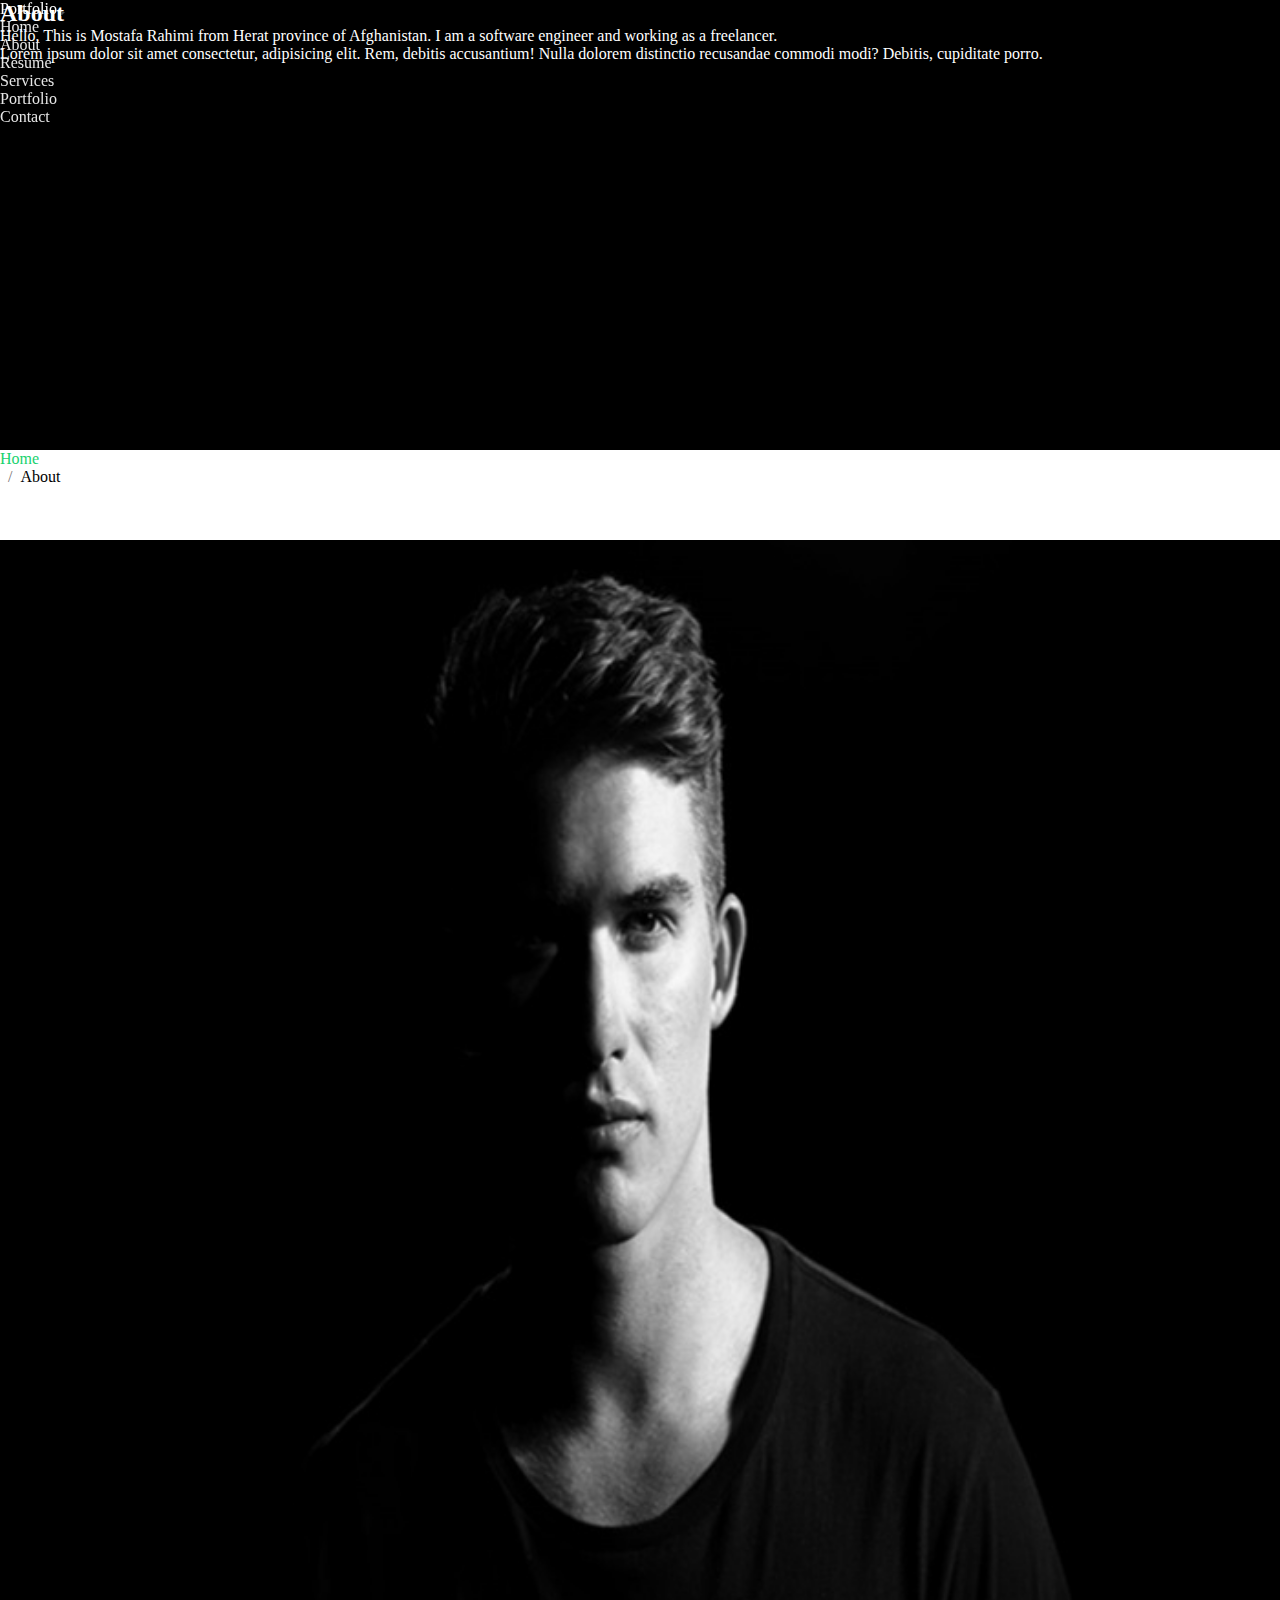
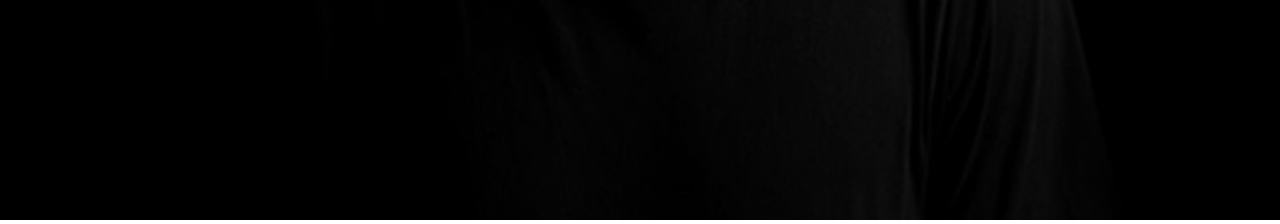
==== about.html @ b2a40b6f "adding the about file" ====
<!DOCTYPE html>
<html lang="en">
    <head>
        <!-- Style sheet link -->
        <link rel="stylesheet" href="styles/styles.css" />
    
        <!-- Bootstrap style link -->
        <link rel="stylesheet" href="https://cdn.jsdelivr.net/npm/bootstrap@5.3.2/dist/css/bootstrap.min.css" integrity="sha384-T3c6CoIi6uLrA9TneNEoa7RxnatzjcDSCmG1MXxSR1GAsXEV/Dwwykc2MPK8M2HN" crossorigin="anonymous"/>
        <meta charset="UTF-8" />
        <meta name="viewport" content="width=device-width, initial-scale=1.0" />
        <title>Portfolio | Home</title>
    
        <!-- FontAwesom Links -->
        <link rel="stylesheet" href="https://cdnjs.cloudflare.com/ajax/libs/font-awesome/6.6.0/css/all.min.css">
      </head>
<body>
    
    <!-- Header -->
    <header class="header">
        <nav class="navbar navbar-expand-lg">
            <div class="container">
              <a href="#" class="navbar-brand fs-2">Portfolio</a>
              <button class="navbar-toggler toggler-button" type="button" data-bs-toggle="collapse" data-bs-target="#navbarNav" aria-controls="navbarNav" aria-expanded="false" aria-label="Toggle navigation">
                <span class="navbar-toggler-icon"></span>
              </button>
              <div class="collapse navbar-collapse bg-black navbar-opacity " id="navbarNav">
                <ul class="navbar-nav ms-auto fs-5 nav-item-opacity">
                  <li class="ms-4">
                    <a class="link-hover" href="index.html">Home</a>
                  </li>
                  <li class="ms-4">
                    <a class="link-hover active focus" href="about.html">About</a>
                  </li>
                  <li class="ms-4">
                    <a class="link-hover" href="#">Resume</a>
                  </li>
                  <li class="ms-4">
                    <a class="link-hover" href="#">Services</a>
                  </li>
                  <li class="ms-4">
                    <a class="link-hover" href="#">Portfolio</a>
                  </li>
                  <li class="ms-4">
                    <a class="link-hover" href="#">Contact</a>
                  </li>
                </ul>
              </div>
            </div>
          </nav>
     </header>



     <!-- Main about page -->
      <main class="about-showcase text-center pt-5">
        <h2 class="pt-5 text-white mt-5 fs-1 fw-bold">About</h2>
        <p class="ps-5 pe-5">Hello, This is Mostafa Rahimi from Herat province of Afghanistan. I am a software engineer and working as a freelancer. <br> Lorem ipsum dolor sit amet consectetur, adipisicing elit. Rem, debitis accusantium! Nulla dolorem distinctio recusandae commodi modi? Debitis, cupiditate porro.</p>
      </main>


      <section class="bg-dark navbar-address align-content-center pt-3">
        <div class="container ">
            <ol class="d-flex list-unstyled fs-5">
                <li class="fw-bold"><a class="highlight" href="index.html">Home</a></li>
                <li class="page-information-suedo text-white">About</li>
            </ol>
        </div>
      </section>


      <section class="pesonal-information">
        <div class="container">
            <div class="row">
                <div class="col-4"><img class="personal-information-img" src="./img/personal.jpeg" alt=""></div>
                <div class="col-8"></div>
            </div>
        </div>
      </section>


    <!-- Main javascript file -->
    <script src="JavaScript/main.js"></script>
    <!-- Bootstrap javascript link -->
    <script src="https://cdnjs.cloudflare.com/ajax/libs/bootstrap/5.3.3/js/bootstrap.min.js" integrity="sha512-ykZ1QQr0Jy/4ZkvKuqWn4iF3lqPZyij9iRv6sGqLRdTPkY69YX6+7wvVGmsdBbiIfN/8OdsI7HABjvEok6ZopQ==" crossorigin="anonymous" referrerpolicy="no-referrer"></script>
</body>
</html>
---- styles/styles.css ----
* {
  margin: 0;
  padding: 0;
  box-sizing: border-box;
}

h1,
h2,
h3,
h4,
h5,
p {
  color: #ffffff;
}

a {
  text-decoration: none !important;
  color: white !important;
}

li {
  list-style: none !important;
}

/* Header */
.header {
  position: fixed;
  top: 0;
  left: 0;
  width: 100%;
  background-color: transparent;
  transition: 0.5s;
  z-index: 9999999;
}

.header.sticky {
  padding: 5px 100px;
  background-color: black;
  opacity: 0.9;
}

.focus:visited {
  color: #18d26e !important;
}

.link-hover:hover {
  color: #18d26e !important;
  border-bottom: 2px solid #18d26e;
  transition: 0.5s;
}

.toggler-button {
  background-color: #18d26e !important;
}
.toggler-button:hover {
  background-color: #14b55f !important;
}

/* Main */

.showcase {
  height: 100vh;
  background-image: url(../img/showcase.jpg);
  background-position: center;
  background-repeat: no-repeat;
  background-size: cover;
}

.top-content-span {
  color: #18d26e;
}

.main-content-top {
  position: absolute;
  top: 35%;
  left: 10%;
}

.content-top-animation {
  animation: content-top-animation 1s ease-in forwards;
  transform: scale(0);
}
@keyframes content-top-animation {
  to {
    transform: scale(1);
  }
}

.content-top-skills {
  position: absolute;
  animation: content-top-skills 1s ease-in forwards;
  transform: scale(0);
}

@keyframes content-top-skills {
  to {
    transform: scale(1);
  }
}

.main-social-media {
  position: absolute;
  top: 55%;
  left: 10%;
}

.social-media-hover:hover {
  color: #18d26e;
  transition: all 0.5s;
  transform: scale(1.5) rotate(360deg);
}

.footer {
  height: 42vh;
}

.wrapper .dynamic-typing {
  line-height: 3rem;
  height: 3rem;
  overflow: hidden;
}

.dynamic-typing li {
  position: relative;
  top: 0;
  animation: slide 12s steps(4) infinite;
}

@keyframes slide {
  100% {
    top: -195px;
  }
}

.dynamic-typing li::after {
  content: "";
  background-color: #000;
  position: absolute;
  left: 0;
  height: 100%;
  width: 100%;
  border-left: 2px solid #fff;
  animation: typing 3s steps(12) infinite;
}

@keyframes typing {
  40%,
  60% {
    left: calc(100% + 1%);
  }
  100% {
    left: 0;
  }
}

/* -------------------- About Page Styles------------------------ */

/* Navbar */

.navbar-opacity {
  opacity: 0.9;
}

.about-showcase {
  height: 50vh;
  background-color: #000;
}

.highlight {
  color: #18d26e !important;
}

.navbar-address {
  height: 10vh;
}

.page-information-suedo::before {
  content: "/";
  color: #767070;
  padding: 0.5rem;
}

/* Personal infromation section */

.pesonal-information{
  height: 90vh;
  background-color: #000;
}

.personal-information-img{
  height: 100%;
  width: 100%;
}
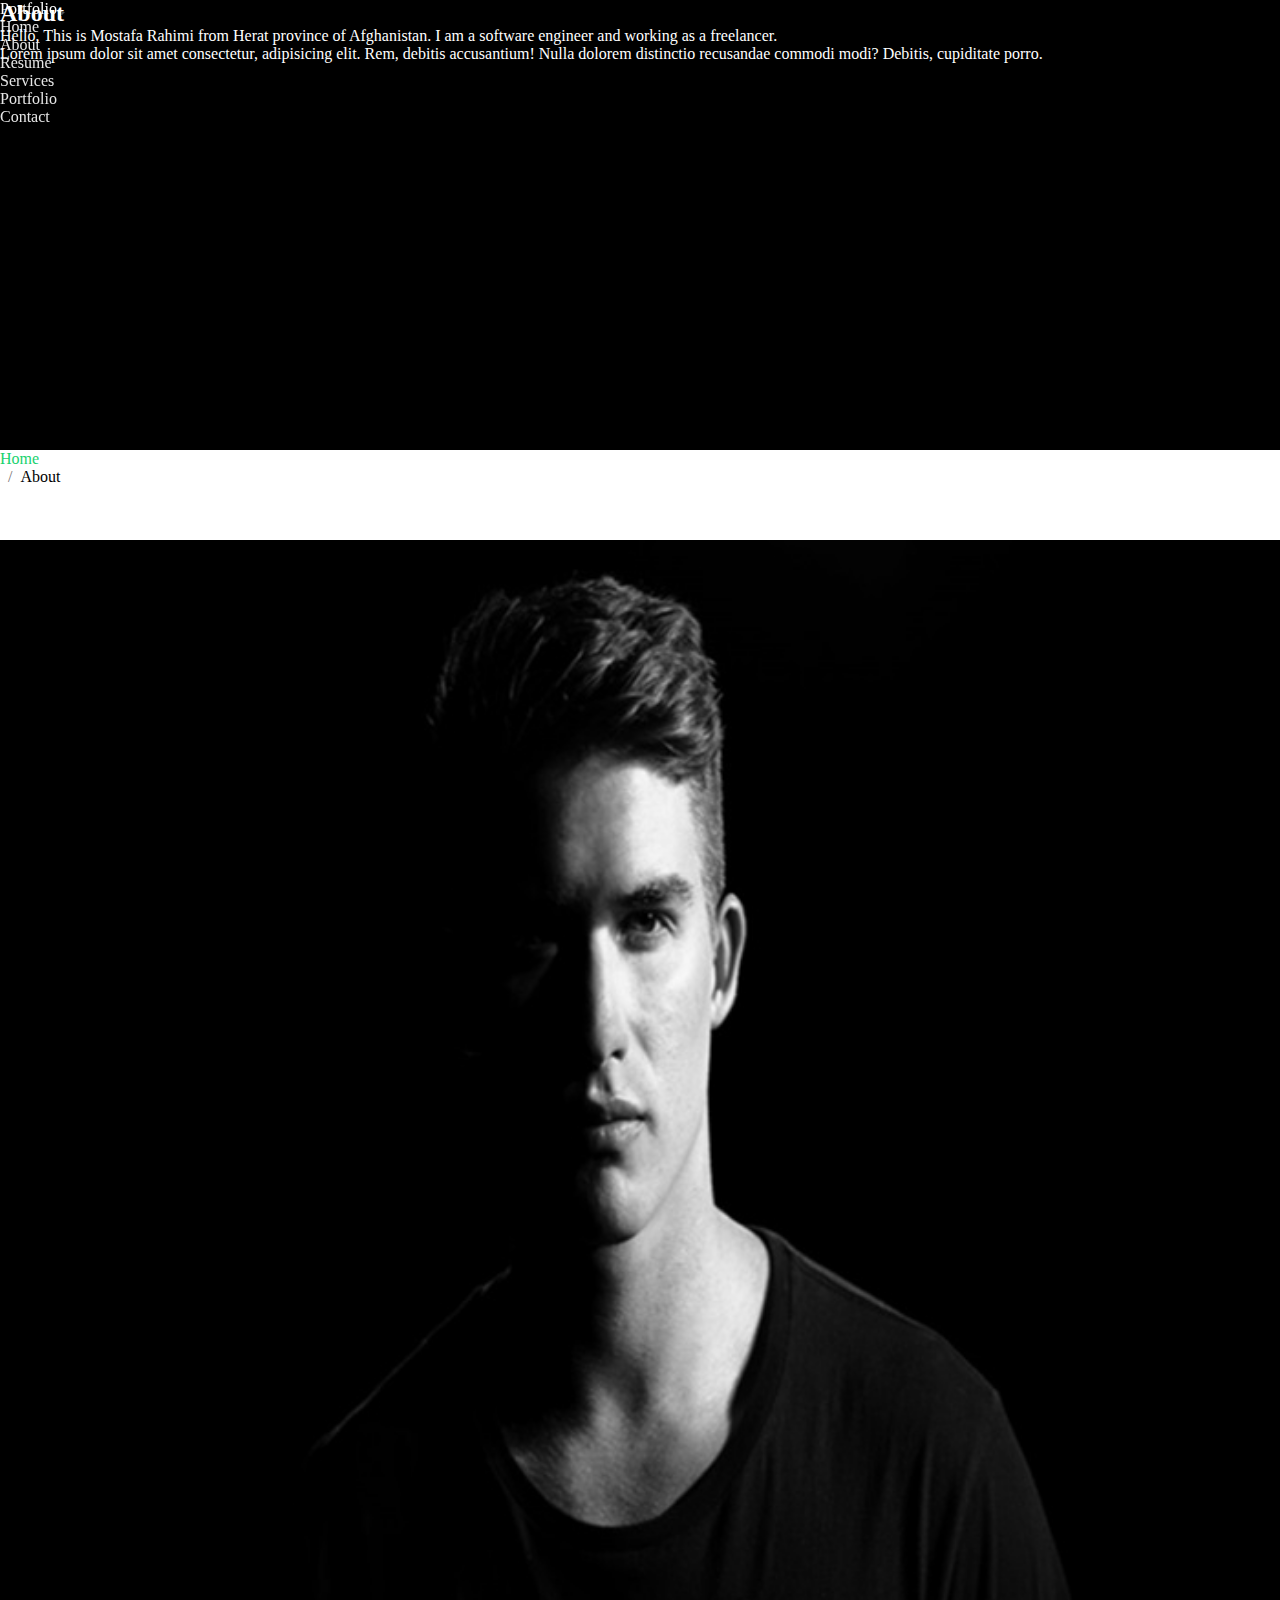
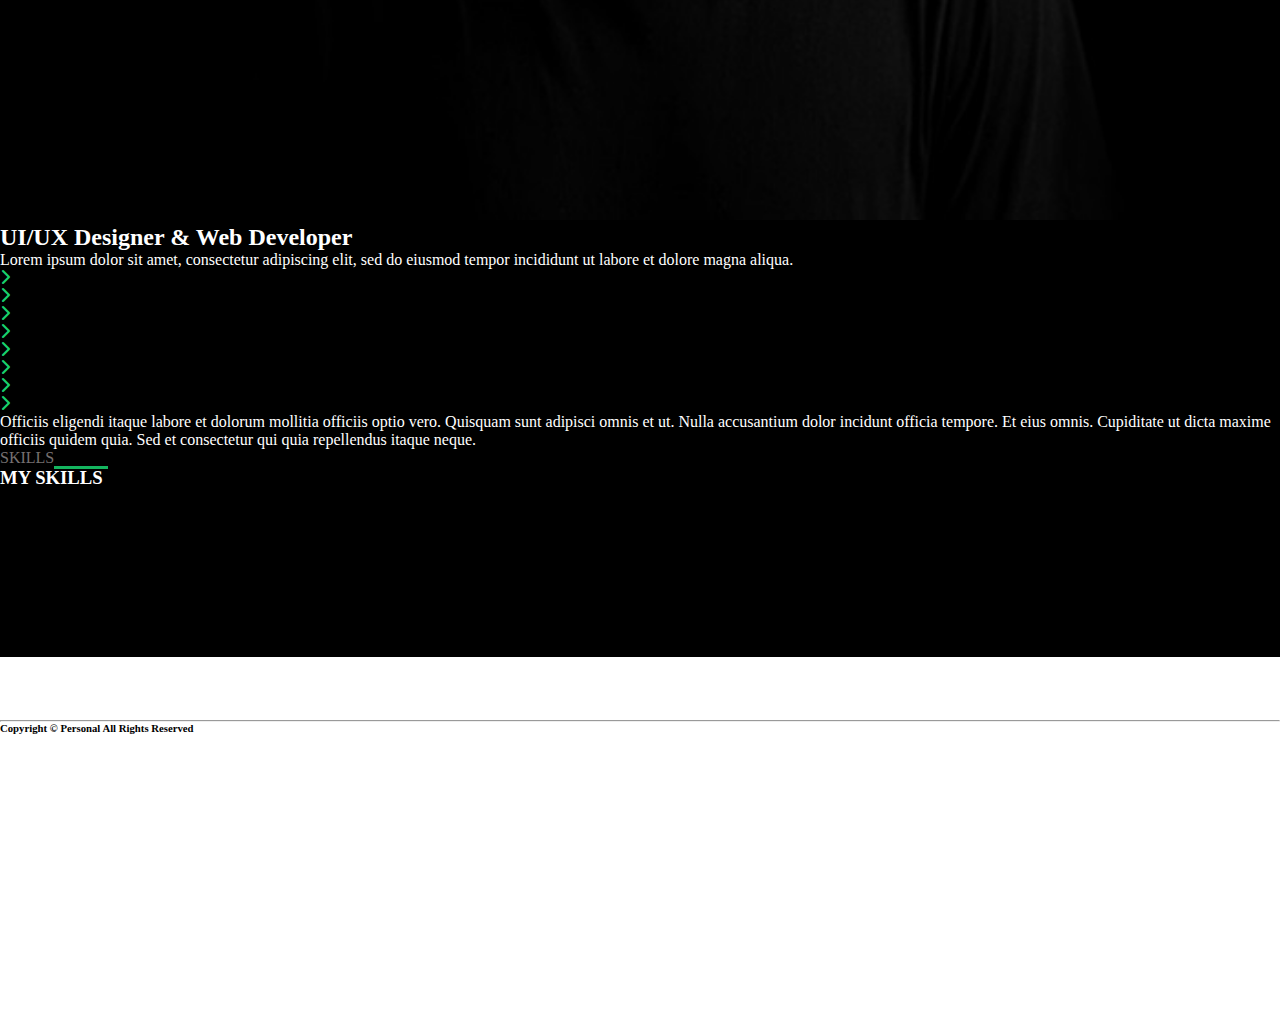
==== commit 23f3c33c: "Has finished the about page layout and made it responsive" ====
--- a/about.html
+++ b/about.html
@@ -71,11 +71,139 @@
       <section class="pesonal-information">
         <div class="container">
             <div class="row">
-                <div class="col-4"><img class="personal-information-img" src="./img/personal.jpeg" alt=""></div>
-                <div class="col-8"></div>
+                <div class="col-lg-4 pt-5 mt-5"><img class="personal-information-img" src="./img/personal.jpeg" alt=""></div>
+                <div class="col-lg-8 pt-5 mt-5">
+                  <h2 class="text-white pb-3">UI/UX Designer & Web Developer</h2>
+                  <p>Lorem ipsum dolor sit amet, consectetur adipiscing elit, sed do eiusmod tempor incididunt ut labore et dolore magna aliqua.</p>
+                  <div class="row">
+                    <div class="col-lg-6 p-3">
+                      <ul class="text-white">
+                        <li class="pb-3">
+                          <i class="fa fa-chevron-right custom-icons pe-2"></i>
+                          <strong>Birthday:</strong>
+                          <span>23 Jun 2000</span>
+                        </li>
+                        <li class="pb-3">
+                          <i class="fa fa-chevron-right custom-icons pe-2"></i>
+                          <strong>Website:</strong>
+                          <span>www.example.com</span>
+                        </li>
+                        <li class="pb-3">
+                          <i class="fa fa-chevron-right custom-icons pe-2"></i>
+                          <strong>Phone:</strong>
+                          <span>+93797978835</span>
+                        </li>
+                        <li class="pb-3">
+                          <i class="fa fa-chevron-right custom-icons pe-2"></i>
+                          <strong>City:</strong>
+                          <span>Herat, Afghanista</span>
+                        </li>
+                      </ul>
+                    </div>
+                    <div class="col-lg-6 p-3">
+                      <ul class="text-white">
+                        <li class="pb-3">
+                          <i class="fa fa-chevron-right custom-icons pe-2"></i>
+                          <strong>Age:</strong>
+                          <span>23</span>
+                        </li>
+                        <li class="pb-3">
+                          <i class="fa fa-chevron-right custom-icons pe-2"></i>
+                          <strong>Degree:</strong>
+                          <span>Master</span>
+                        </li>
+                        <li class="pb-3">
+                          <i class="fa fa-chevron-right custom-icons pe-2"></i>
+                          <strong>Email:</strong>
+                          <span>Mostafarahimi.a229@gmail.com</span>
+                        </li>
+                        <li class="pb-3">
+                          <i class="fa fa-chevron-right custom-icons pe-2"></i>
+                          <strong>Freelancer:</strong>
+                          <span>Availabel</span>
+                        </li>
+                      </ul>
+                    </div>
+                    <p>Officiis eligendi itaque labore et dolorum mollitia officiis optio vero. Quisquam sunt adipisci omnis et ut. Nulla accusantium dolor incidunt officia tempore. Et eius omnis. Cupiditate ut dicta maxime officiis quidem quia. Sed et consectetur qui quia repellendus itaque neque.</p>
+                  </div>
+                </div>
             </div>
         </div>
       </section>
+
+
+      <section class="skills pt-5 text-white pb-5">
+        <div class="container">
+          <span class="skill-suedo-line">SKILLS</span>
+          <h3 class="pb-5">MY SKILLS</h3>
+          <div class="row">
+            <div class="col-lg-6">
+              <div class="skill d-flex justify-content-between">
+                <span class="pb-1">HTML</span>
+                <i class="val">100%</i>
+              </div>
+              <div class="progress mb-3 progress-height">
+                <div class="progress-bar bg-success animation-progress" role="progressbar" style="width: 100%" aria-valuenow="25" aria-valuemin="0" aria-valuemax="100"></div>
+              </div>
+              <div class="skill d-flex justify-content-between">
+                <span class="pb-1">CSS</span>
+                <i class="val">90%</i>
+              </div>
+              <div class="progress mb-3 progress-height">
+                <div class="progress-bar bg-success animation-progress" role="progressbar" style="width: 90%" aria-valuenow="50" aria-valuemin="0" aria-valuemax="100"></div>
+              </div>
+              <div class="skill d-flex justify-content-between">
+                <span class="pb-1">JAVASCRIPT</span>
+                <i class="val">70%</i>
+              </div>
+              <div class="progress mb-3 progress-height">
+                <div class="progress-bar bg-success animation-progress" role="progressbar" style="width: 70%" aria-valuenow="75" aria-valuemin="0" aria-valuemax="100"></div>
+              </div>
+            </div>
+            <div class="col-lg-6">
+              <div class="skill d-flex justify-content-between">
+                <span class="pb-1">PHP</span>
+                <i class="val">50%</i>
+              </div>
+              <div class="progress mb-3 progress-height">
+                <div class="progress-bar bg-success animation-progress" role="progressbar" style="width: 50%" aria-valuenow="25" aria-valuemin="0" aria-valuemax="100"></div>
+              </div>
+              <div class="skill d-flex justify-content-between">
+                <span class="pb-1">PHOTOSHOP</span>
+                <i class="val">100%</i>
+              </div>
+              <div class="progress mb-3 progress-height">
+                <div class="progress-bar bg-success animation-progress" role="progressbar" style="width: 100%" aria-valuenow="50" aria-valuemin="0" aria-valuemax="100"></div>
+              </div>
+              <div class="skill d-flex justify-content-between">
+                <span class="pb-1">CORELDRAW</span>
+                <i class="val">90%</i>
+              </div>
+              <div class="progress mb-3 progress-height">
+                <div class="progress-bar bg-success animation-progress" role="progressbar" style="width: 90%" aria-valuenow="75" aria-valuemin="0" aria-valuemax="100"></div>
+              </div>
+            </div>
+          </div>
+        </div>
+      </section>
+
+
+
+        <!-- Footer -->
+        <footer class="footer text-center bg-dark">
+        <h2 class="text-light display-4 pb-3">Personal</h2>
+        <p class="ps-3 pe-3">This is Mostafa Rahimi from Herat Province of Afghanista and there are some social medias bellow</p>
+        <div class="personal-social-media pb-3">
+          <a href="#"><i class="fa-brands fa-x-twitter p-3 rounded-5 fs-4 social-media-hover"></i></a>
+          <a href="#"><i class="fa-brands fa-facebook p-3 rounded-5 fs-4 social-media-hover"></i></a>
+          <a href="#"><i class="fa-brands fa-instagram p-3 rounded-5 fs-4 social-media-hover"></i></a>
+          <a href="#"><i class="fa-brands fa-linkedin p-3 rounded-5 fs-4 social-media-hover"></i></a>
+          <a href="#"><i class="fa-brands fa-telegram p-3 rounded-5 fs-4 social-media-hover"></i></a>
+        </div>
+        <hr class="text-info pb-3 w-75 m-auto">
+        <h6 class="text-light">Copyright &copy; Personal All Rights Reserved</h6>
+        <p class="pb-3">Designed by <span class="text-success">MostafaRahimi</span></p>
+      </footer>
 
 
     <!-- Main javascript file -->
--- a/styles/styles.css
+++ b/styles/styles.css
@@ -183,7 +183,6 @@
 /* Personal infromation section */
 
 .pesonal-information{
-  height: 90vh;
   background-color: #000;
 }
 
@@ -191,3 +190,59 @@
   height: 100%;
   width: 100%;
 }
+
+@media (max-width:556px){
+  .personal-information-img{
+    height: 90%;
+    width: 90%;
+  }
+}
+
+.custom-icons{
+  color: #18d26e;
+}
+
+
+
+
+/* About page skill section */
+
+.skills{
+  background-color: #000;
+}
+
+.skill-suedo-line{
+  position: relative;
+  color: #767070;
+}
+
+.skill-suedo-line::after{
+  content: "";
+  position: absolute;
+  border-bottom: 3px solid #14b55f;
+  height: 100%;
+  width: 100%;
+}
+
+.skills .progress .skill{
+  margin-bottom: 20px;
+}
+
+.progress-height{
+  height: 10px !important;
+}
+
+
+.animation-progress{
+  animation: progress-animation 1s ease-in-out forwards;
+}
+
+@keyframes progress-animation{
+  from{
+    width: 0;
+  }
+  to{
+    width: 100;
+  }
+}
+
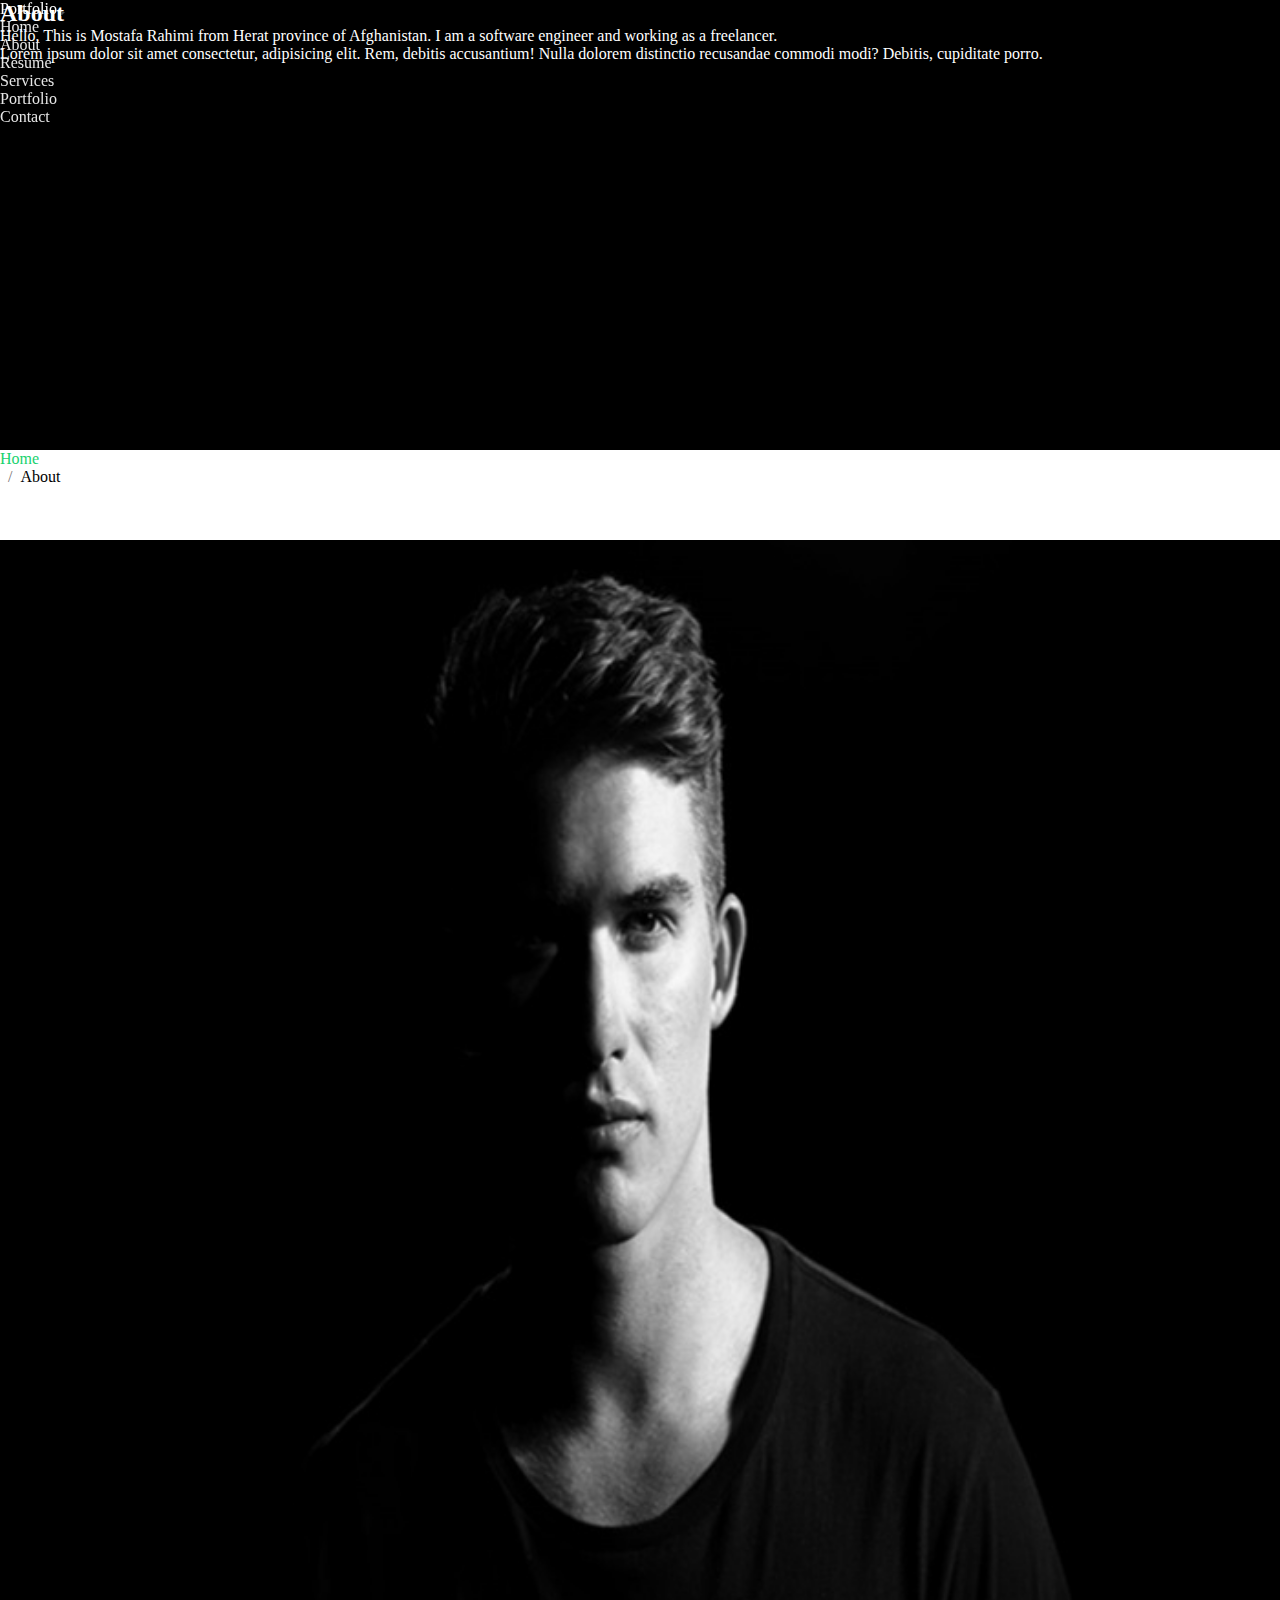
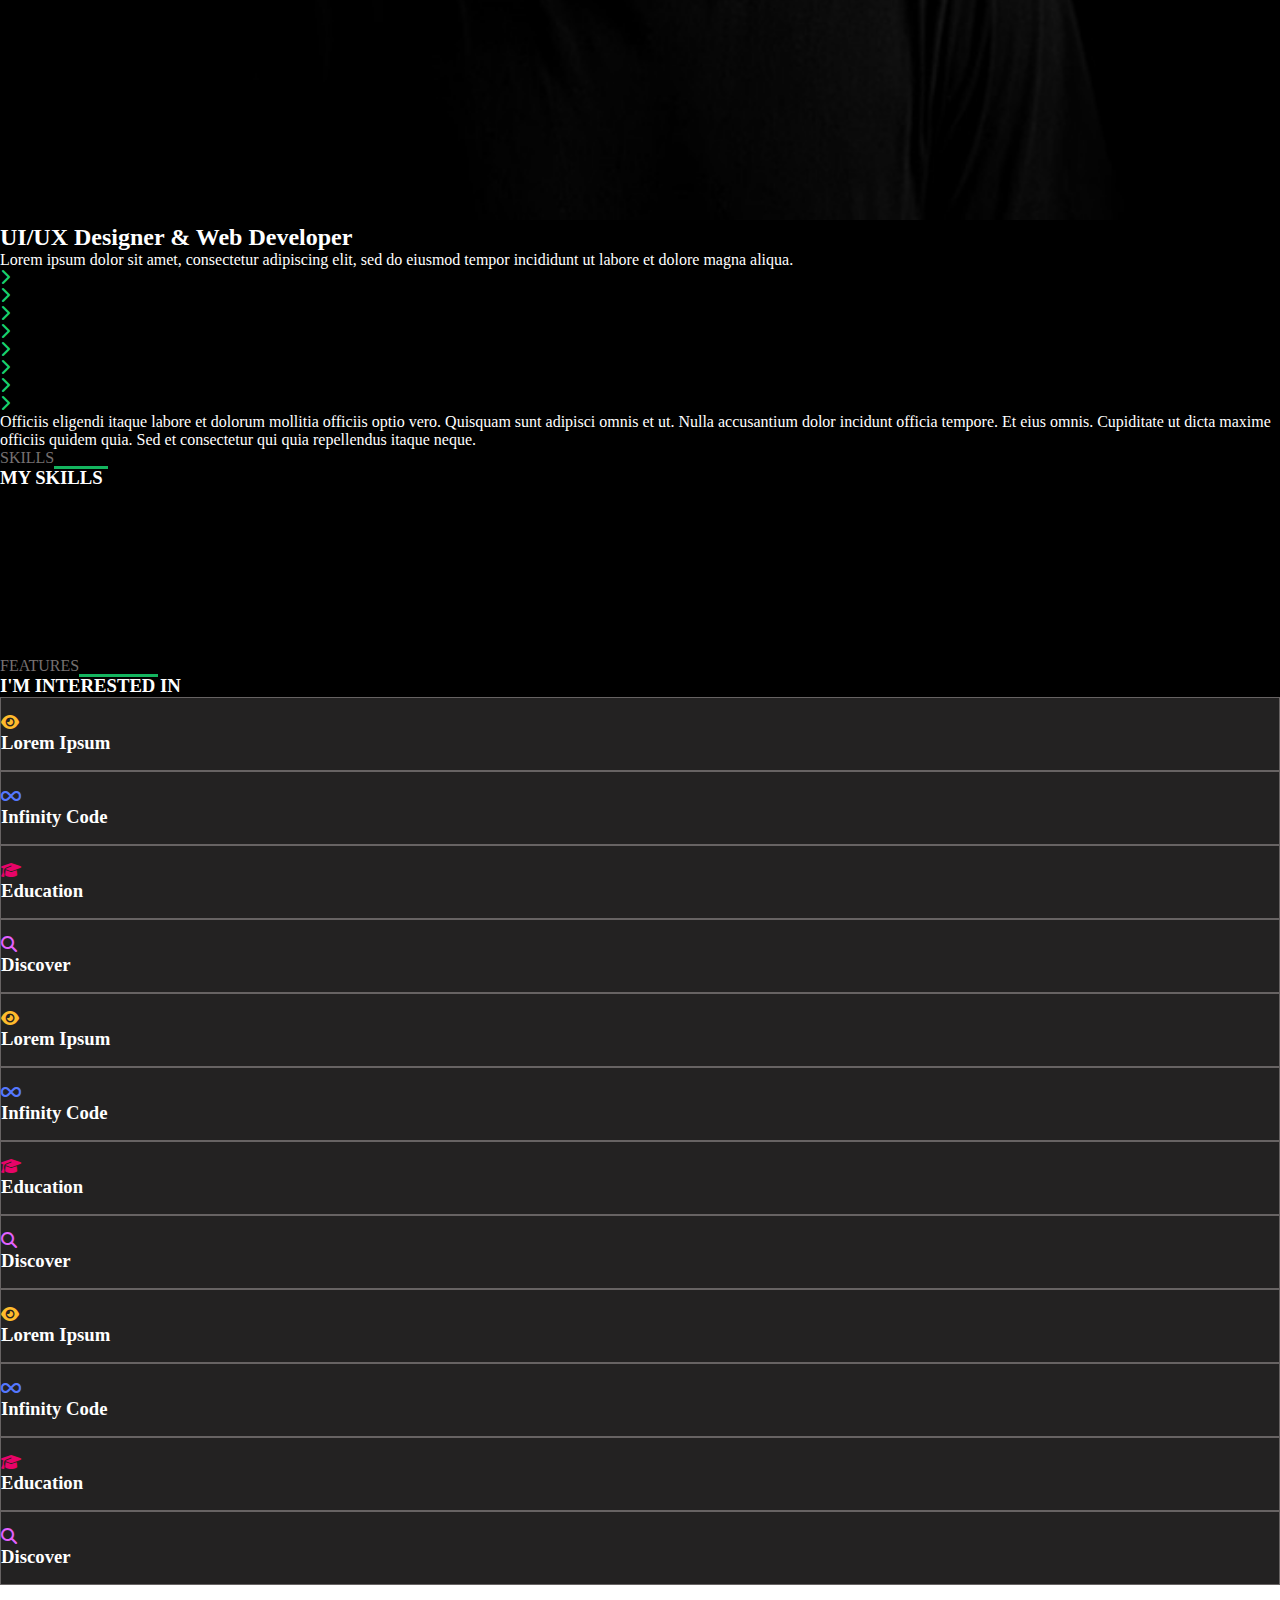
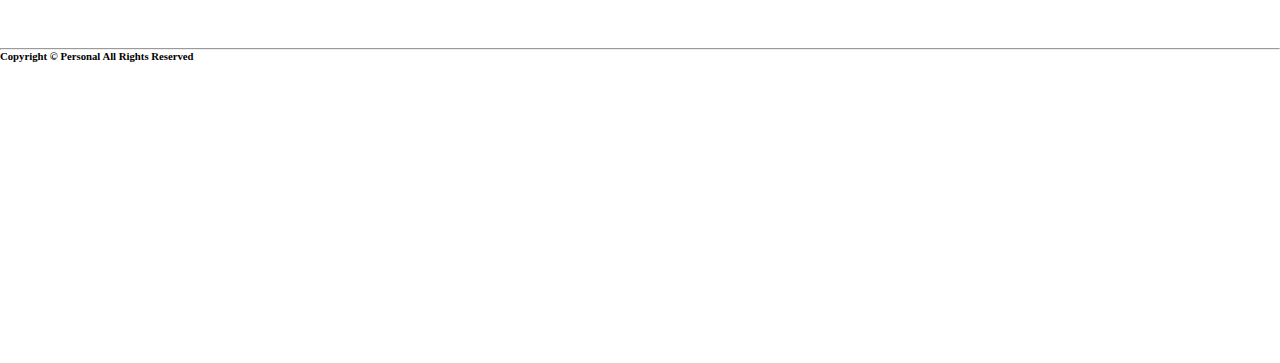
==== commit 1d39cd55: "Creating the remuse html file and adding some content into it" ====
--- a/about.html
+++ b/about.html
@@ -32,7 +32,7 @@
                     <a class="link-hover active focus" href="about.html">About</a>
                   </li>
                   <li class="ms-4">
-                    <a class="link-hover" href="#">Resume</a>
+                    <a class="link-hover" href="resume.html">Resume</a>
                   </li>
                   <li class="ms-4">
                     <a class="link-hover" href="#">Services</a>
@@ -57,7 +57,7 @@
         <p class="ps-5 pe-5">Hello, This is Mostafa Rahimi from Herat province of Afghanistan. I am a software engineer and working as a freelancer. <br> Lorem ipsum dolor sit amet consectetur, adipisicing elit. Rem, debitis accusantium! Nulla dolorem distinctio recusandae commodi modi? Debitis, cupiditate porro.</p>
       </main>
 
-
+      <!-- Address Section -->
       <section class="bg-dark navbar-address align-content-center pt-3">
         <div class="container ">
             <ol class="d-flex list-unstyled fs-5">
@@ -189,21 +189,106 @@
 
 
 
-        <!-- Footer -->
-        <footer class="footer text-center bg-dark">
-        <h2 class="text-light display-4 pb-3">Personal</h2>
-        <p class="ps-3 pe-3">This is Mostafa Rahimi from Herat Province of Afghanista and there are some social medias bellow</p>
-        <div class="personal-social-media pb-3">
-          <a href="#"><i class="fa-brands fa-x-twitter p-3 rounded-5 fs-4 social-media-hover"></i></a>
-          <a href="#"><i class="fa-brands fa-facebook p-3 rounded-5 fs-4 social-media-hover"></i></a>
-          <a href="#"><i class="fa-brands fa-instagram p-3 rounded-5 fs-4 social-media-hover"></i></a>
-          <a href="#"><i class="fa-brands fa-linkedin p-3 rounded-5 fs-4 social-media-hover"></i></a>
-          <a href="#"><i class="fa-brands fa-telegram p-3 rounded-5 fs-4 social-media-hover"></i></a>
-        </div>
-        <hr class="text-info pb-3 w-75 m-auto">
-        <h6 class="text-light">Copyright &copy; Personal All Rights Reserved</h6>
-        <p class="pb-3">Designed by <span class="text-success">MostafaRahimi</span></p>
-      </footer>
+      <!-- Features section -->
+      <section class="features pb-5">
+        <div class="container">
+          <span class="skill-suedo-line">FEATURES</span>
+          <h3 class="pb-5 text-white">I'M INTERESTED IN</h3>
+          <div class="row">
+            <div class="col-lg-3 col-md-4 pb-3">
+              <div class="d-flex features-custom">
+                <i class="fa fa-eye ps-3 fs-3 pe-2" style="color: #ffbb2c;"></i>
+                <h3 class="fs-4"><a href="#" class="align-items-center">Lorem Ipsum</a></h3>
+              </div>
+            </div>
+            <div class="col-lg-3 col-md-4 pb-3">
+              <div class="d-flex features-custom">              
+                <i class="fa fa-infinity ps-3 fs-3 pe-2" style="color: #5578ff;"></i>
+                <h3 class="fs-4"><a href="#">Infinity Code</a></h3>
+              </div>
+            </div>
+            <div class="col-lg-3 col-md-4 pb-3 features-animations">
+              <div class="d-flex features-custom">
+                <i class="fa fa-mortar-board ps-3 fs-3 pe-2" style="color: #e80368;"></i>
+                <h3 class="fs-4"><a href="#">Education</a></h3>
+              </div>
+            </div>
+            <div class="col-lg-3 col-md-4 pb-3 ">
+              <div class="d-flex features-custom">
+                <i class="fa fa-search ps-3 fs-3 pe-2" style="color: #e361ff;"></i>
+                <h3 class="fs-4"><a href="#">Discover</a></h3>
+              </div>
+            </div>
+            <div class="col-lg-3 col-md-4 pb-3">
+              <div class="d-flex features-custom">
+                <i class="fa fa-eye ps-3 fs-3 pe-2" style="color: #ffbb2c;"></i>
+                <h3 class="fs-4"><a href="#" class="align-items-center">Lorem Ipsum</a></h3>
+              </div>
+            </div>
+            <div class="col-lg-3 col-md-4 pb-3">
+              <div class="d-flex features-custom">              
+                <i class="fa fa-infinity ps-3 fs-3 pe-2" style="color: #5578ff;"></i>
+                <h3 class="fs-4"><a href="#">Infinity Code</a></h3>
+              </div>
+            </div>
+            <div class="col-lg-3 col-md-4 pb-3">
+              <div class="d-flex features-custom">
+                <i class="fa fa-mortar-board ps-3 fs-3 pe-2" style="color: #e80368;"></i>
+                <h3 class="fs-4"><a href="#">Education</a></h3>
+              </div>
+            </div>
+            <div class="col-lg-3 col-md-4 pb-3 ">
+              <div class="d-flex features-custom">
+                <i class="fa fa-search ps-3 fs-3 pe-2" style="color: #e361ff;"></i>
+                <h3 class="fs-4"><a href="#">Discover</a></h3>
+              </div>
+            </div>
+            <div class="col-lg-3 col-md-4 pb-3">
+              <div class="d-flex features-custom">
+                <i class="fa fa-eye ps-3 fs-3 pe-2" style="color: #ffbb2c;"></i>
+                <h3 class="fs-4"><a href="#" class="align-items-center">Lorem Ipsum</a></h3>
+              </div>
+            </div>
+            <div class="col-lg-3 col-md-4 pb-3">
+              <div class="d-flex features-custom">              
+                <i class="fa fa-infinity ps-3 fs-3 pe-2" style="color: #5578ff;"></i>
+                <h3 class="fs-4"><a href="#">Infinity Code</a></h3>
+              </div>
+            </div>
+            <div class="col-lg-3 col-md-4 pb-3">
+              <div class="d-flex features-custom">
+                <i class="fa fa-mortar-board ps-3 fs-3 pe-2" style="color: #e80368;"></i>
+                <h3 class="fs-4"><a href="#">Education</a></h3>
+              </div>
+            </div>
+            <div class="col-lg-3 col-md-4 pb-3 ">
+              <div class="d-flex features-custom">
+                <i class="fa fa-search ps-3 fs-3 pe-2" style="color: #e361ff;"></i>
+                <h3 class="fs-4"><a href="#">Discover</a></h3>
+              </div>
+            </div>
+            
+          </div>
+        </div>
+      </section>
+
+
+
+      <!-- Footer -->
+      <footer class="footer text-center bg-dark">
+      <h2 class="text-light display-4 pb-3">Personal</h2>
+      <p class="ps-3 pe-3">This is Mostafa Rahimi from Herat Province of Afghanista and there are some social medias bellow</p>
+      <div class="personal-social-media pb-3">
+        <a href="#"><i class="fa-brands fa-x-twitter p-3 rounded-5 fs-4 social-media-hover"></i></a>
+        <a href="#"><i class="fa-brands fa-facebook p-3 rounded-5 fs-4 social-media-hover"></i></a>
+        <a href="#"><i class="fa-brands fa-instagram p-3 rounded-5 fs-4 social-media-hover"></i></a>
+        <a href="#"><i class="fa-brands fa-linkedin p-3 rounded-5 fs-4 social-media-hover"></i></a>
+        <a href="#"><i class="fa-brands fa-telegram p-3 rounded-5 fs-4 social-media-hover"></i></a>
+      </div>
+      <hr class="text-info pb-3 w-75 m-auto">
+      <h6 class="text-light">Copyright &copy; Personal All Rights Reserved</h6>
+      <p class="pb-3">Designed by <span class="text-success">MostafaRahimi</span></p>
+    </footer>
 
 
     <!-- Main javascript file -->
--- a/styles/styles.css
+++ b/styles/styles.css
@@ -60,7 +60,7 @@
 
 .showcase {
   height: 100vh;
-  background-image: url(../img/showcase.jpg);
+  background: url(../img/showcase.jpg);
   background-position: center;
   background-repeat: no-repeat;
   background-size: cover;
@@ -246,3 +246,72 @@
   }
 }
 
+
+
+/* Features Section */
+
+.features{
+  background-color: #000;
+}
+
+.features-custom{
+  background-color: #232222;
+  padding: 1rem 0;
+  border: 1px solid #676363;
+}
+
+.features-custom:hover{
+  border-width: 2px;
+  border-color: #14b55f !important;
+  cursor: pointer;
+  transition: all 400ms ease-in;
+}
+
+.features-custom:hover h3 a{
+  color: #18d26e !important;
+  transition: all 400ms ease-in;
+}
+
+
+
+
+
+
+
+/* -----------------------------Resume page styles------------------------ */
+
+.resume{
+  background-color: #000;
+}
+
+.resume-suedo{
+  position: relative;
+  margin-left: 1rem;
+}
+
+.resume-circle-suedo{
+  position: relative;
+  margin-left: 1rem;
+}
+
+.resume-circle-suedo::before{
+  content: "";
+  height: 16px;
+  width: 16px;
+  border-radius: 50%;
+  position: absolute;
+  top: 1.3rem;
+  left: -1.4rem;
+  background-color: #000;
+  border: 3px solid #18d26e;
+}
+
+.resume-suedo::before{
+  content: "";
+  position: absolute;
+  left: -1rem;
+  top: 0;
+  border-left: 3px solid #18d26e;
+  height: 100%;
+}
+
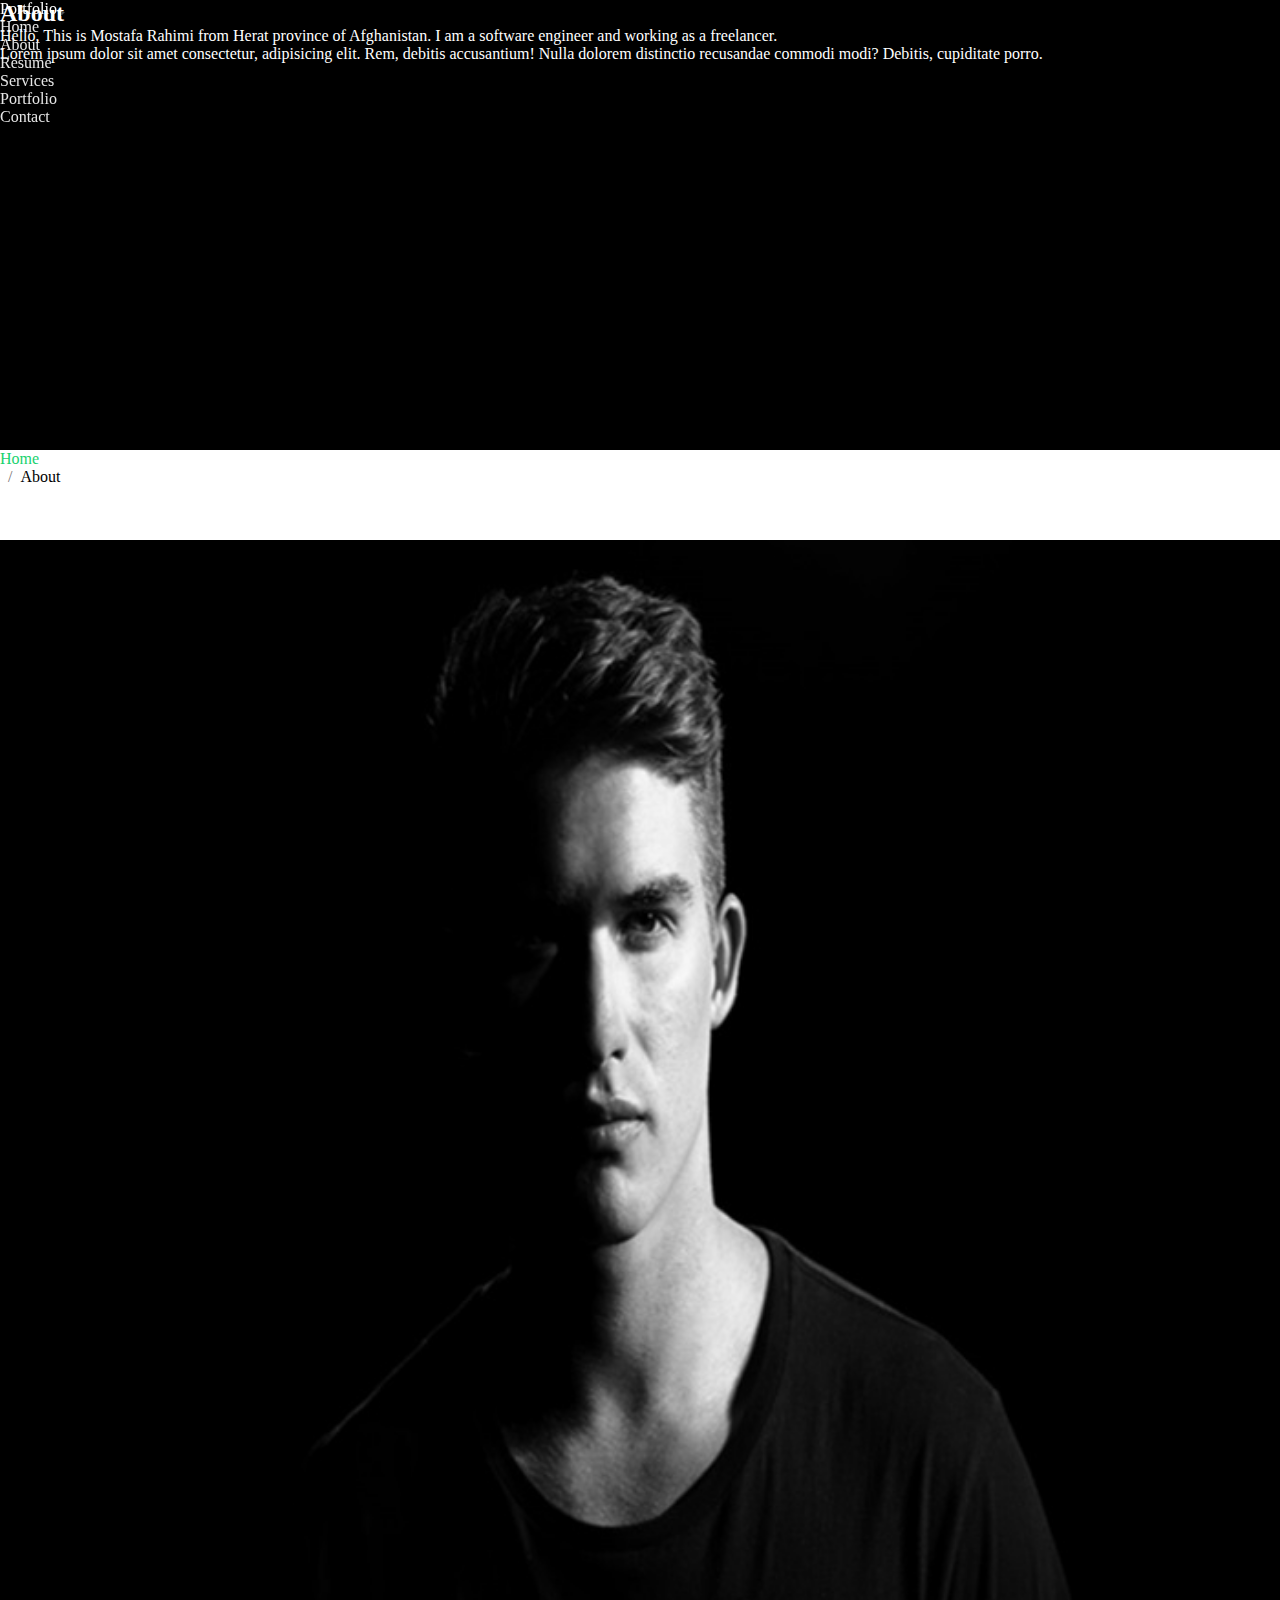
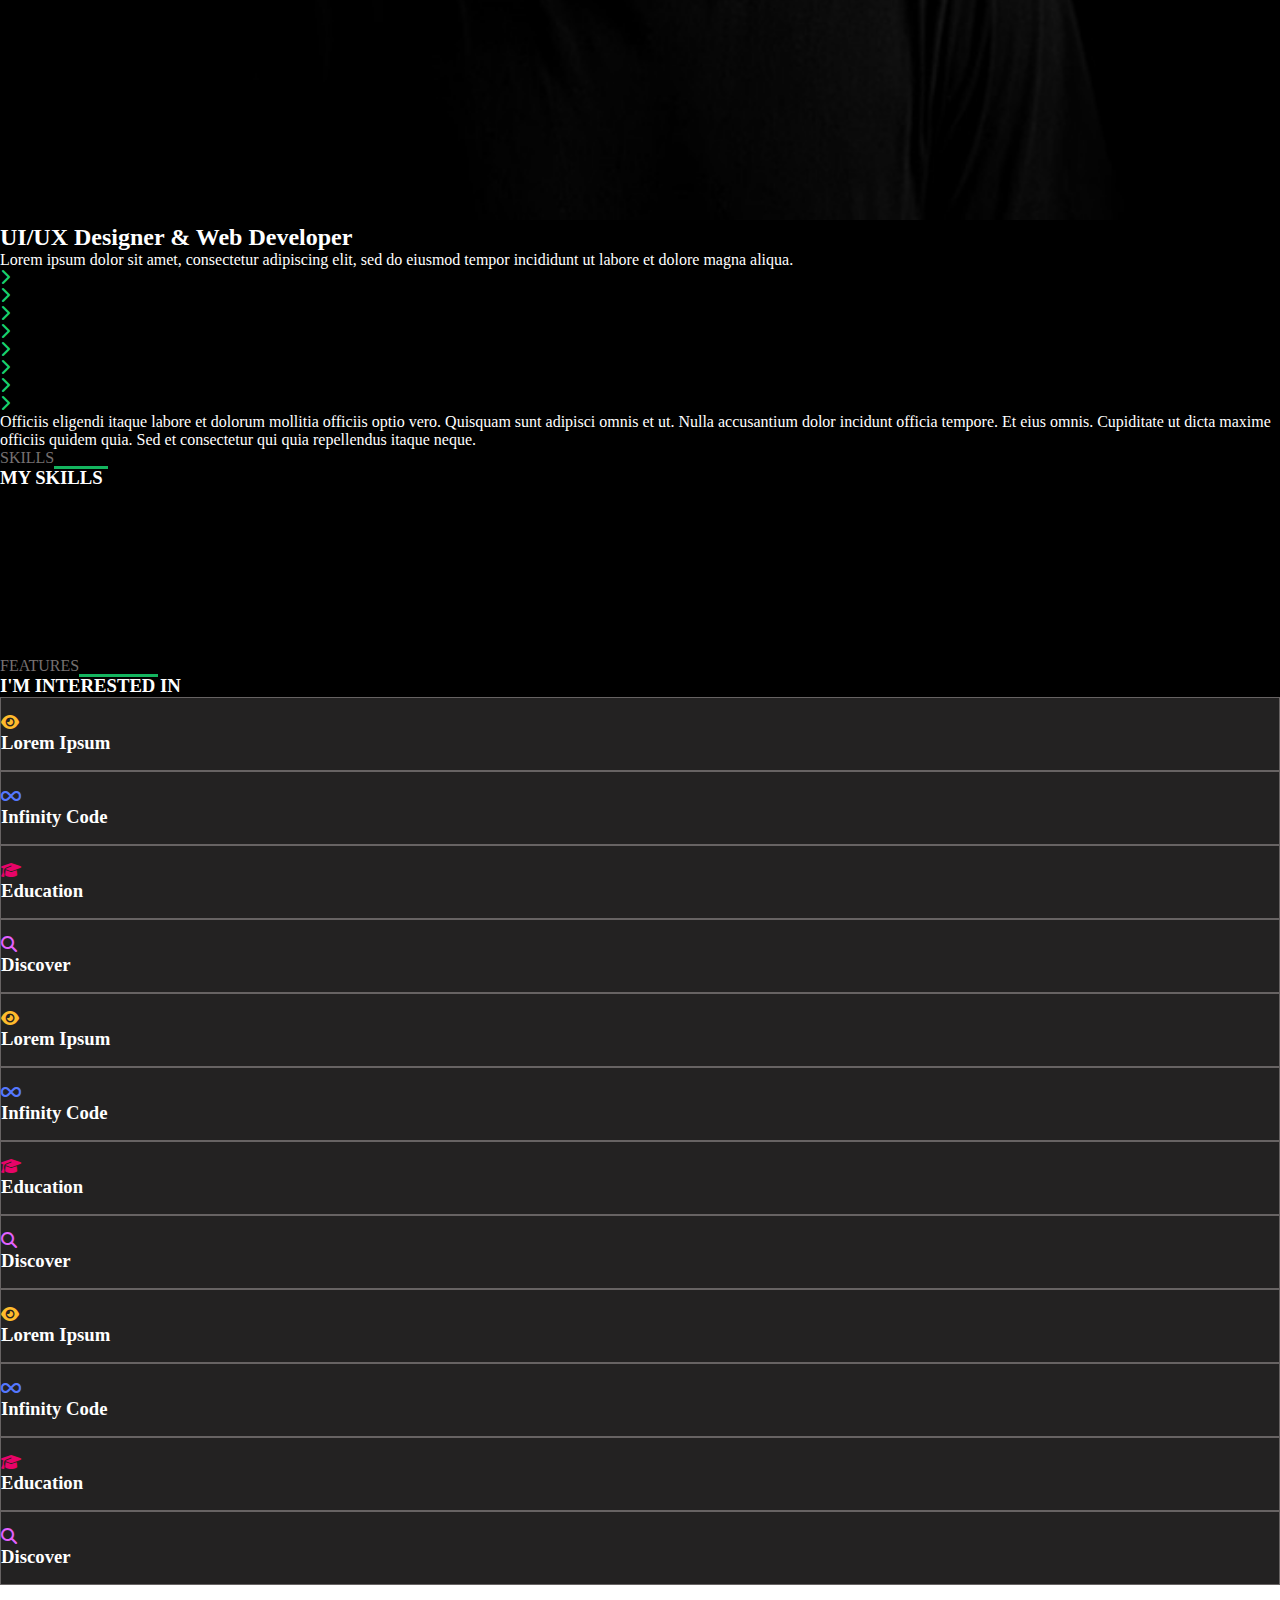
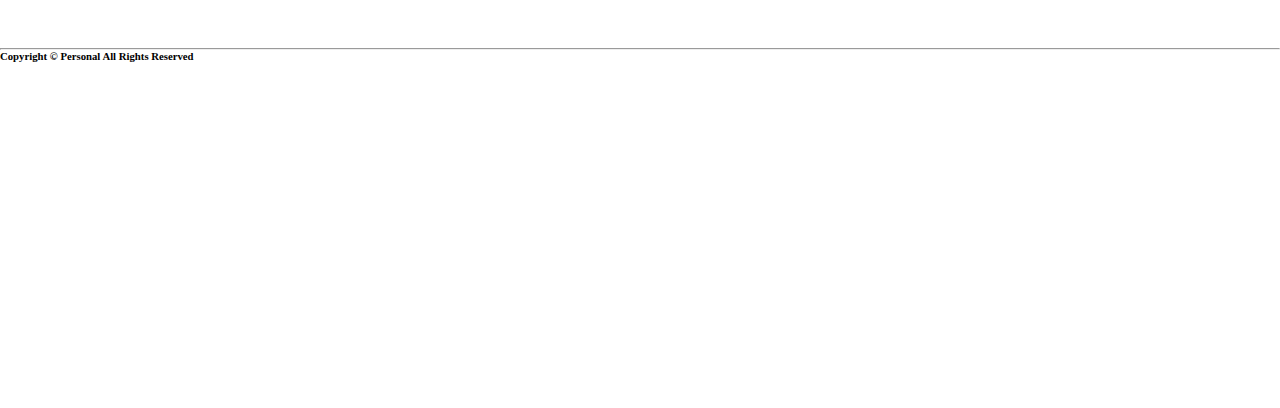
==== commit 4a8a6a99: "final edite the project" ====
--- a/about.html
+++ b/about.html
@@ -35,13 +35,13 @@
                     <a class="link-hover" href="resume.html">Resume</a>
                   </li>
                   <li class="ms-4">
-                    <a class="link-hover" href="#">Services</a>
-                  </li>
-                  <li class="ms-4">
-                    <a class="link-hover" href="#">Portfolio</a>
-                  </li>
-                  <li class="ms-4">
-                    <a class="link-hover" href="#">Contact</a>
+                    <a class="link-hover" href="sevices.html">Services</a>
+                  </li>
+                  <li class="ms-4">
+                    <a class="link-hover" href="portfolio.html">Portfolio</a>
+                  </li>
+                  <li class="ms-4">
+                    <a class="link-hover" href="contact.html">Contact</a>
                   </li>
                 </ul>
               </div>
@@ -275,8 +275,8 @@
 
 
       <!-- Footer -->
-      <footer class="footer text-center bg-dark">
-      <h2 class="text-light display-4 pb-3">Personal</h2>
+    <footer class="footer text-center bg-dark">
+      <h2 class="text-light display-4 pb-3 pt-4">Personal</h2>
       <p class="ps-3 pe-3">This is Mostafa Rahimi from Herat Province of Afghanista and there are some social medias bellow</p>
       <div class="personal-social-media pb-3">
         <a href="#"><i class="fa-brands fa-x-twitter p-3 rounded-5 fs-4 social-media-hover"></i></a>
--- a/styles/styles.css
+++ b/styles/styles.css
@@ -9,7 +9,7 @@
 h3,
 h4,
 h5,
-p {
+p{
   color: #ffffff;
 }
 
@@ -49,6 +49,10 @@
   transition: 0.5s;
 }
 
+.default-active{
+  color: #18d26e;
+}
+
 .toggler-button {
   background-color: #18d26e !important;
 }
@@ -111,7 +115,7 @@
 }
 
 .footer {
-  height: 42vh;
+  height: 47vh;
 }
 
 .wrapper .dynamic-typing {
@@ -315,3 +319,98 @@
   height: 100%;
 }
 
+
+
+/* -------------------- Services Page Styles------------------------ */
+
+.service-content{
+  background-color: #000;
+}
+
+.content-custom-style{
+  background-color: #232222;
+}
+
+.content-custom-style:hover{
+  background-color: #18d26e;
+  color: #000;
+  transition: all 0.5s ease-in;
+  cursor: pointer;
+}
+
+.content-custom-style:hover p{
+  color: #000 !important;
+  transition: all 0.5s ease-in;
+  cursor: pointer;
+}
+
+.services-icons{
+  color: #18d26e;
+}
+
+.content-custom-style:hover .services-icons{
+  color: #000 !important;
+  transition: all 0.5s ease-in;
+  cursor: pointer;
+}
+
+
+/* -------------------- Portfolio Page Styles------------------------ */
+
+.products{
+  background-color: #000;
+}
+
+.products img{
+  height: 100%;
+  width: 100%;
+}
+
+.slider-images{
+  height: 90% !important;
+  width: 100% !important;
+}
+
+.card-custom{
+  background-color: #000 !important;
+}
+
+.card-custom:hover{
+  transition: all 0.4s ease-in;
+  transform: scale(1.1);
+}
+
+
+/* -------------------- Contact Us Page Styles------------------------ */
+
+
+.contact{
+  background-color: #000;
+}
+
+.contact-icons{
+  color: black;
+  background-color: #18d26e;
+}
+
+.form-inputs{
+  background-color: #000 !important;
+  border: 1px solid grey !important;
+  color: #fff !important;
+}
+.form-inputs:focus{
+  box-shadow: 0.1rem 0.1rem 0.5rem #18d26e !important;
+}
+
+.form-inputs::placeholder{
+  color: grey !important;
+}
+
+.form-button{
+  background-color: #18d26e !important;
+  color: #000 !important;
+}
+
+.form-button:hover{
+  background-color: #1a9a56 !important;
+}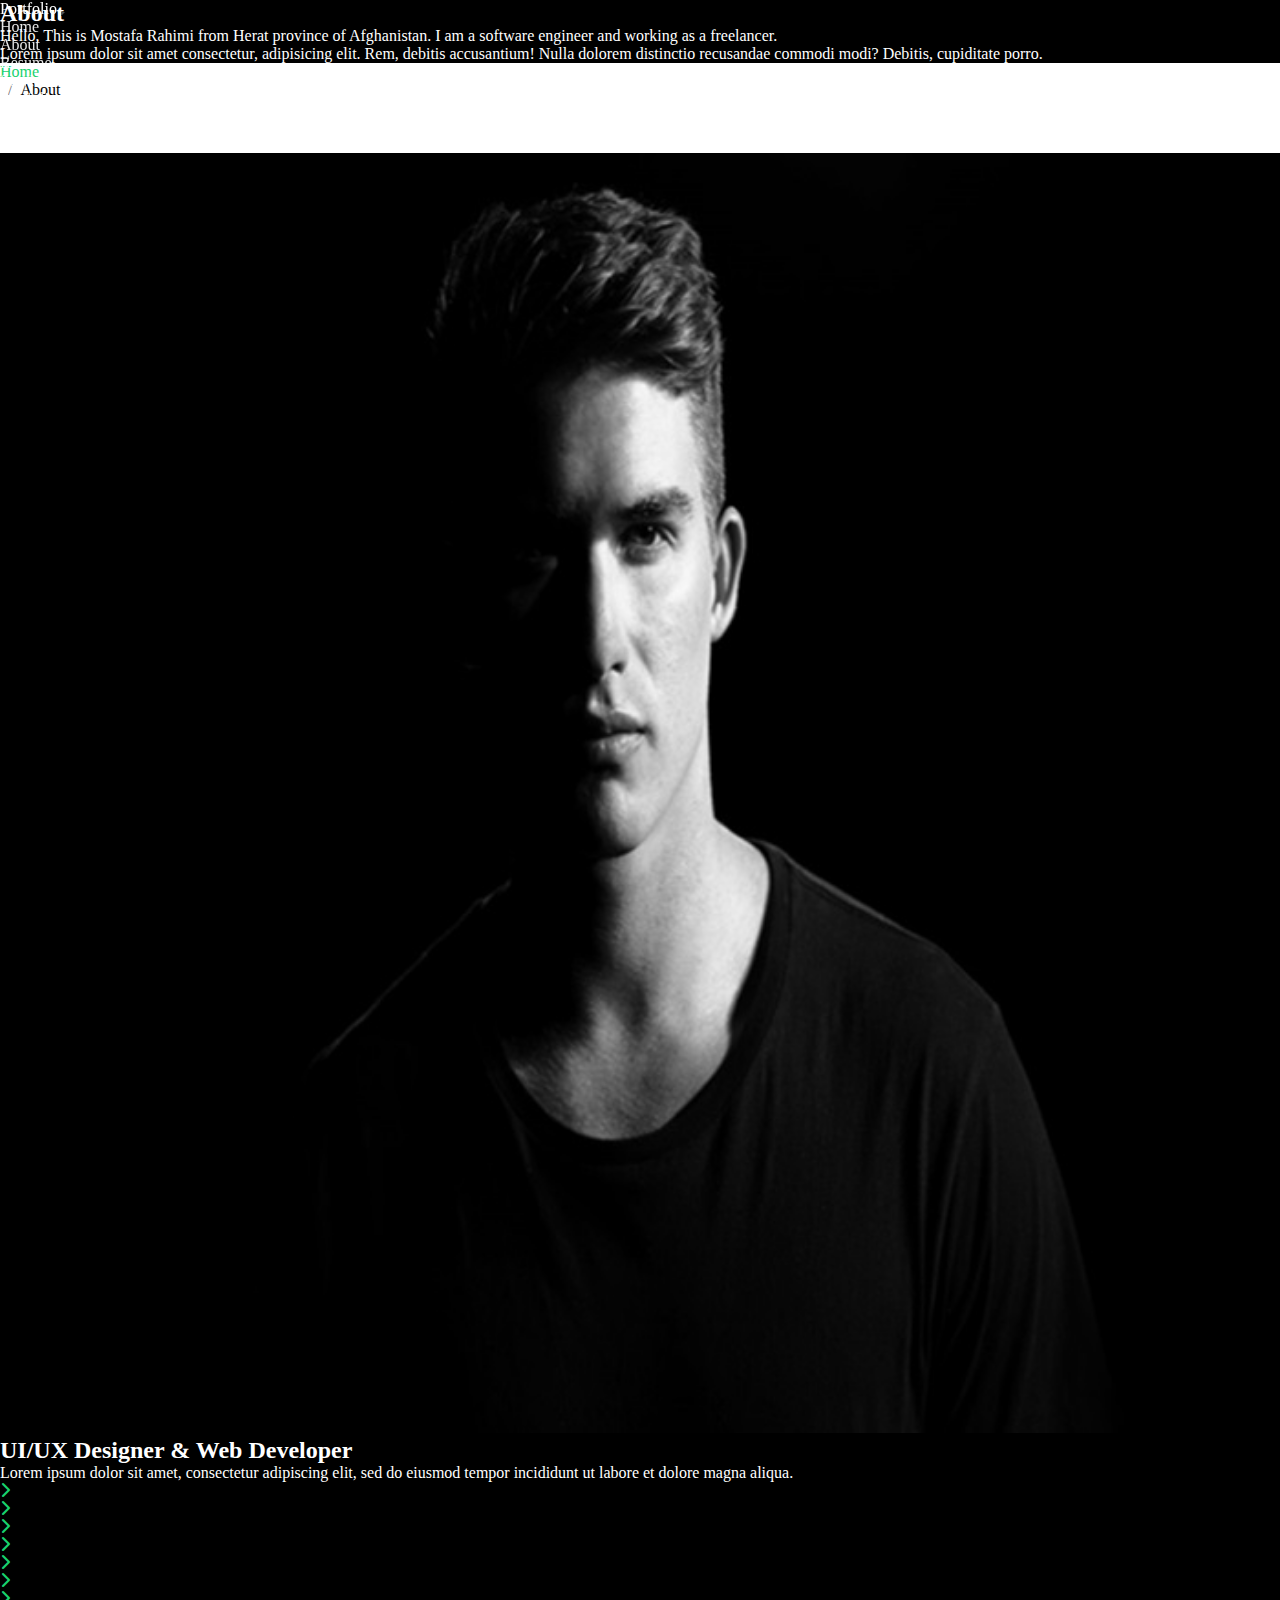
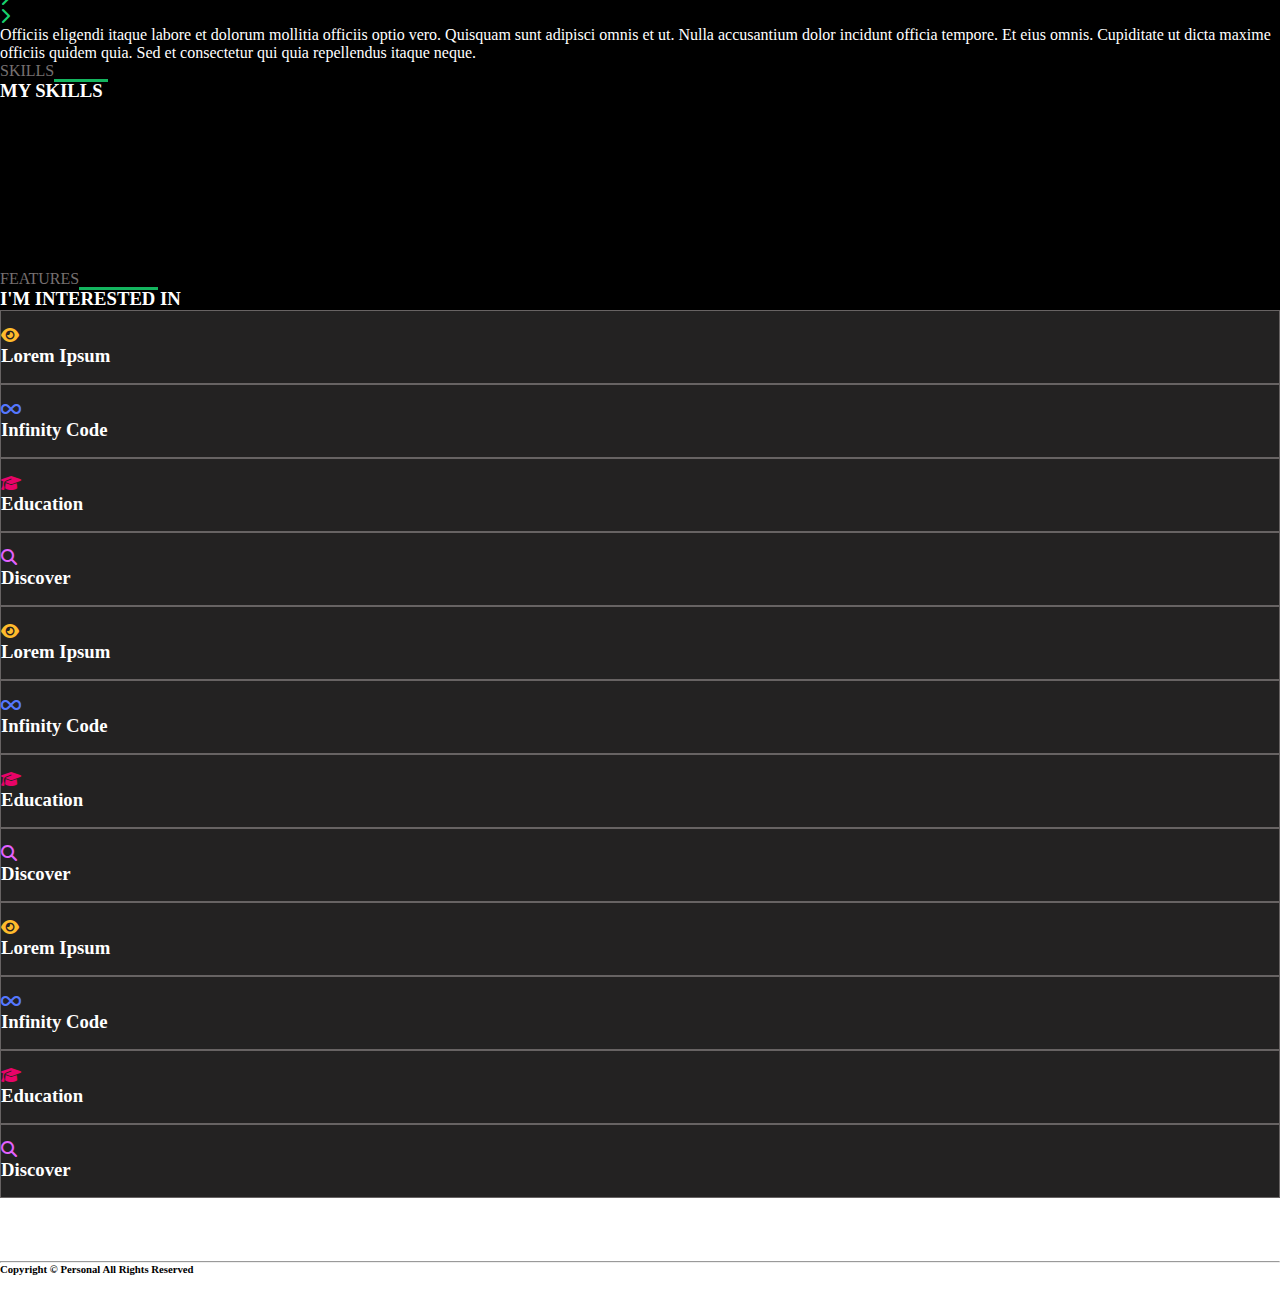
==== commit dca267fd: "debugg the overflow of the showcases" ====
--- a/about.html
+++ b/about.html
@@ -52,7 +52,7 @@
 
 
      <!-- Main about page -->
-      <main class="about-showcase text-center pt-5">
+      <main class="about-showcase pb-5 text-center pt-5">
         <h2 class="pt-5 text-white mt-5 fs-1 fw-bold">About</h2>
         <p class="ps-5 pe-5">Hello, This is Mostafa Rahimi from Herat province of Afghanistan. I am a software engineer and working as a freelancer. <br> Lorem ipsum dolor sit amet consectetur, adipisicing elit. Rem, debitis accusantium! Nulla dolorem distinctio recusandae commodi modi? Debitis, cupiditate porro.</p>
       </main>
--- a/styles/styles.css
+++ b/styles/styles.css
@@ -11,6 +11,10 @@
 h5,
 p{
   color: #ffffff;
+}
+
+p{
+  margin-bottom: 0 !important;
 }
 
 a {
@@ -50,7 +54,7 @@
 }
 
 .default-active{
-  color: #18d26e;
+  color: #18d26e !important;
 }
 
 .toggler-button {
@@ -63,6 +67,7 @@
 /* Main */
 
 .showcase {
+  position: relative;
   height: 100vh;
   background: url(../img/showcase.jpg);
   background-position: center;
@@ -114,10 +119,6 @@
   transform: scale(1.5) rotate(360deg);
 }
 
-.footer {
-  height: 47vh;
-}
-
 .wrapper .dynamic-typing {
   line-height: 3rem;
   height: 3rem;
@@ -166,7 +167,6 @@
 }
 
 .about-showcase {
-  height: 50vh;
   background-color: #000;
 }
 
